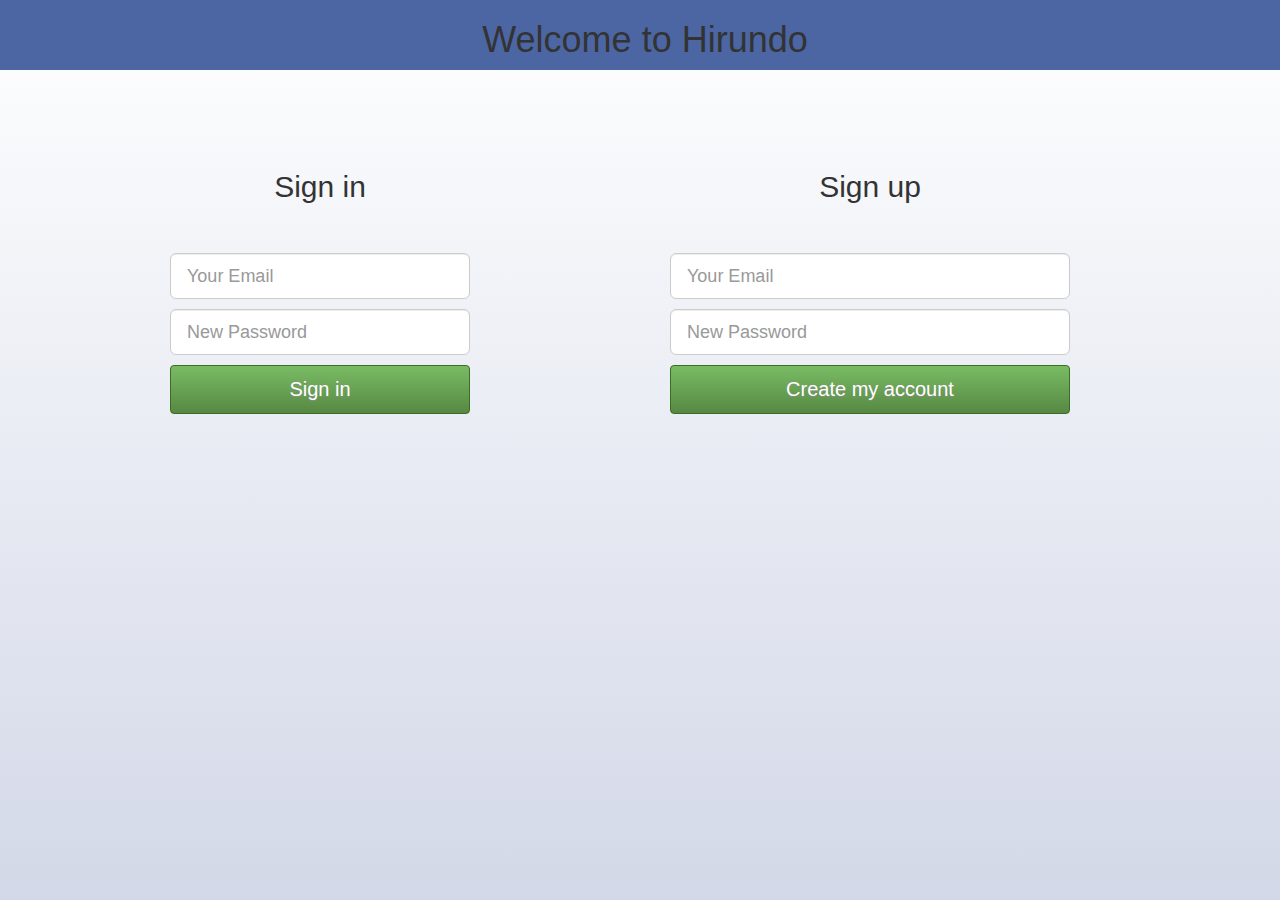
==== Herundo2/WebContent/index.html @ e3ad3f28 "Added index page and some other changes" ====
<!DOCTYPE html>
<html lang="en">
  <head>
    <meta charset="utf-8">
    <meta name="viewport" content="width=device-width, initial-scale=1.0">
    <meta name="description" content="">
    <meta name="author" content="">
    <title>Hirundo</title>
    <link href="css/bootstrap.css" rel="stylesheet">
	<link href="css/custom.css" rel="stylesheet">
	</head>

  <body>
    <div id="wrap">
      <div class="navbar navbar-default navbar-fixed-top">
        <div class="container">
          <div class="navbar-header" style="width:1150px; margin:0 auto;">
            <h1 align="center"> Welcome to Hirundo</h1>
          </div>
        </div>
      </div>
      
      <div class="container" id="home">
		<div class="row" id="row">
	
		<div class="form-div-left">
		  <form action="#" method="post" class="form" role="form">
			<div>
          	  <h2 align="center">Sign in</h2><br><br>
            </div>
            <input class="form-control input-lg" name="youremail" placeholder="Your Email" type="email" />
            <input class="form-control input-lg" name="password" placeholder="New Password" type="password" />
			  <button class="btn btn-lg btn-primary btn-block signup-btn" type="submit">
                Sign in</button>
		</form>			
	</div>
			
		<div class="form-div-right">
			<form action="#" method="post" class="form" role="form">
			<div>
            <h2 align="center">Sign up</h2><br><br>
            </div>
                           
            <input class="form-control input-lg" name="youremail" placeholder="Your Email" type="email" />
            <input class="form-control input-lg" name="password" placeholder="New Password" type="password" />
            <button class="btn btn-lg btn-primary btn-block signup-btn" type="submit">
                Create my account</button>
            </form>
			</div>	
		</div>
      </div>
    </div>

    <footer>

    </footer>

    <script src="js/jquery-2.1.4.js"></script>
    <script src="js/bootstrap.js"></script>
  </body>
</html>
---- Herundo2/WebContent/css/custom.css ----
body{
background-image: -ms-linear-gradient(top, #FFFFFF 0%, #D3D8E8 100%);
/* Mozilla Firefox */ 
background-image: -moz-linear-gradient(top, #FFFFFF 0%, #D3D8E8 100%);
/* Opera */ 
background-image: -o-linear-gradient(top, #FFFFFF 0%, #D3D8E8 100%);
/* Webkit (Safari/Chrome 10) */ 
background-image: -webkit-gradient(linear, left top, left bottom, color-stop(0, #FFFFFF), color-stop(1, #D3D8E8));
/* Webkit (Chrome 11+) */ 
background-image: -webkit-linear-gradient(top, #FFFFFF 0%, #D3D8E8 100%);
/* W3C Markup, IE10 Release Preview */ 
background-image: linear-gradient(to bottom, #FFFFFF 0%, #D3D8E8 100%);
background-repeat: no-repeat;
background-attachment: fixed;
}

.navbar-default{
	background-color:#4c66a4;
	border-bottom:none;
}
.navbar-form label{
	color:#fff;
	font-size:13px;
	font-weight:normal;
}
.navbar-form  .input-sm{
	border-radius:0;
}
legend a{
	color:#141823;
	font-size:25px;
	font-weight:bold;
}
.login-btn {
  -webkit-border-radius: 0;
  -moz-border-radius: 0;
  border-radius: 0px;
  cursor:pointer;  
  text-shadow: 1px 1px 4px #8a8a8a;
  font-family: Arial;
  color: #ffffff;
  font-size: 13px;
  background: #5b74a8;
  line-height:21px; 
  font-weight:bold; 
  padding: 3px 6px 3px 6px;
  border: solid #29447e  1px;
  text-decoration: none;
}

.login-btn:hover {
  background: #5b74a8;
  text-decoration: none;
}
.signup-btn {
  background: #79bc64;
  background-image: -webkit-linear-gradient(top, #79bc64, #578843);
  background-image: -moz-linear-gradient(top, #79bc64, #578843);
  background-image: -ms-linear-gradient(top, #79bc64, #578843);
  background-image: -o-linear-gradient(top, #79bc64, #578843);
  background-image: linear-gradient(to bottom, #79bc64, #578843);
  -webkit-border-radius: 4;
  -moz-border-radius: 4;
  border-radius: 4px;
  text-shadow: 0px 1px 0px #898a88;
  -webkit-box-shadow: 0px 0px 0px #a4e388;
  -moz-box-shadow: 0px 0px 0px #a4e388;
  box-shadow: 0px 0px 0px #a4e388;
  font-family: Arial;
  color: #ffffff;
  font-size: 20px;
  padding: 10px 20px 10px 20px;
  border: solid #3b6e22  1px;
  text-decoration: none;
}

.signup-btn:hover {
  background: #79bc64;
  background-image: -webkit-linear-gradient(top, #79bc64, #5e7056);
  background-image: -moz-linear-gradient(top, #79bc64, #5e7056);
  background-image: -ms-linear-gradient(top, #79bc64, #5e7056);
  background-image: -o-linear-gradient(top, #79bc64, #5e7056);
  background-image: linear-gradient(to bottom, #79bc64, #5e7056);
  text-decoration: none;
}
.navbar-default .navbar-brand{
		color:#fff;
		font-size:30px;
		font-weight:bold;
	}
.form .form-control { margin-bottom: 10px; }
@media (min-width:768px) {
	#wrap{
		margin-bottom:89px;
	}
	.navbar-form .lt-left{
		float:left !important;
	}
	.navbar-form .lt-right{
		float:right !important;
	}
	.navbar-form .checkbox{
		display:block;
	}
	.navbar-form input[type="password"]{
		margin-left:3px;
	}
	.navbar-form .login-btn{
		margin-left: 10px;
		margin-top: 24px;
	}
	#home{
		margin-top:50px;
	}
	#home .slogan{
		color: #0e385f;
		line-height: 29px;
		font-weight:bold;
	}

	.navbar-brand{
		padding:35px 15px;
	}
	.form-div-right{
		float:left;
		min-height:400px;
		width:400px;
		margin-top:100px;
	}
	.form-div-left{
		float:left;
		min-height:400px;
		margin-right:200px;
		margin-left:100px;
		margin-top: 100px;
		width: 300px;
	}
	#row{
		width:100%;
    	margin: auto;
	}
}
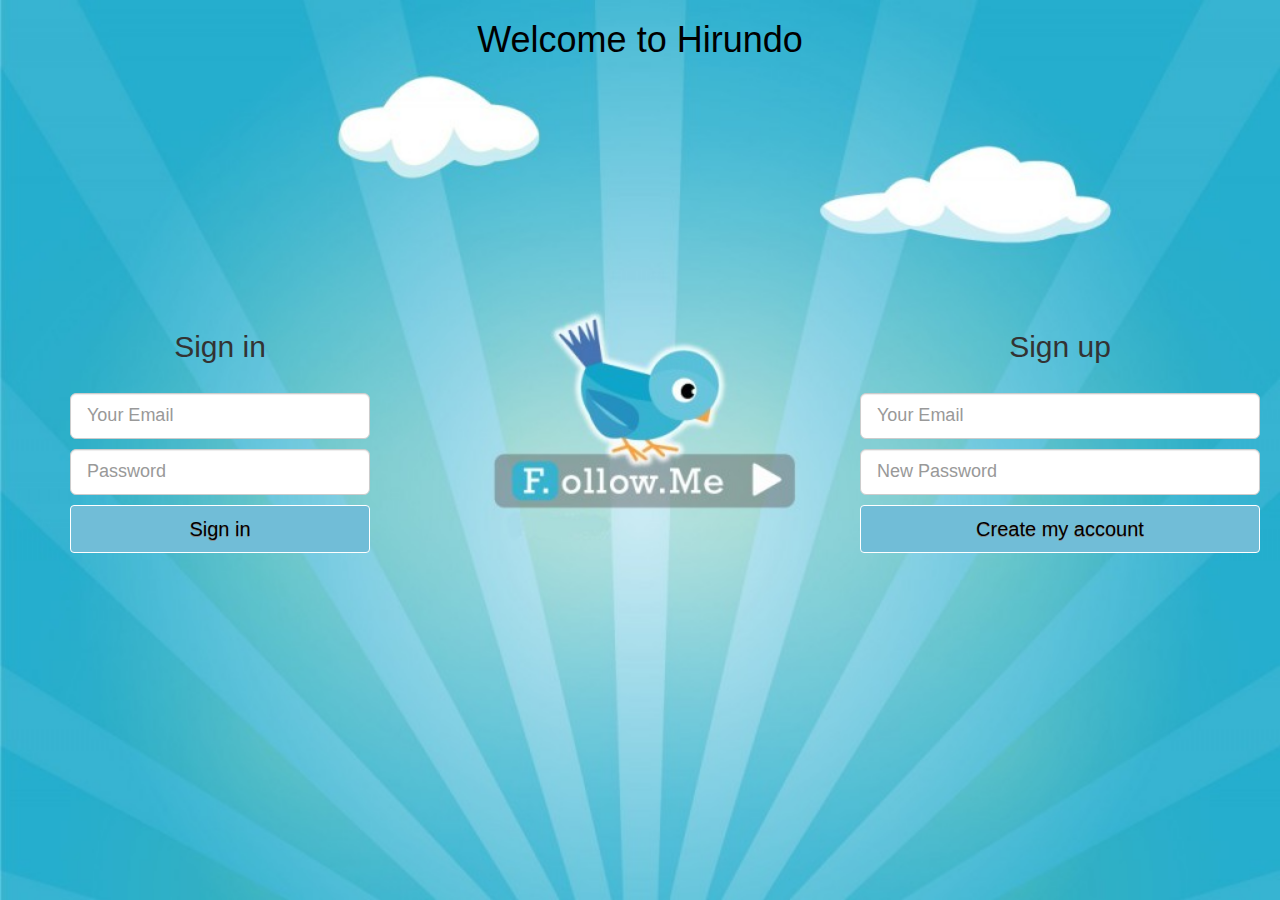
==== commit 9a3322f1: "Added page background" ====
--- a/Herundo2/WebContent/index.html
+++ b/Herundo2/WebContent/index.html
@@ -2,9 +2,10 @@
 <html lang="en">
   <head>
     <meta charset="utf-8">
-    <meta name="viewport" content="width=device-width, initial-scale=1.0">
+  <!--  <meta name="viewport" content="width=device-width, initial-scale=1.0">
     <meta name="description" content="">
     <meta name="author" content="">
+    -->
     <title>Hirundo</title>
     <link href="css/bootstrap.css" rel="stylesheet">
 	<link href="css/custom.css" rel="stylesheet">
@@ -12,38 +13,29 @@
 
   <body>
     <div id="wrap">
-      <div class="navbar navbar-default navbar-fixed-top">
-        <div class="container">
-          <div class="navbar-header" style="width:1150px; margin:0 auto;">
-            <h1 align="center"> Welcome to Hirundo</h1>
-          </div>
-        </div>
-      </div>
+     
+       <h1 align="center" style="color:#000000"> Welcome to Hirundo</h1>
       
       <div class="container" id="home">
 		<div class="row" id="row">
-	
+		
 		<div class="form-div-left">
 		  <form action="#" method="post" class="form" role="form">
-			<div>
-          	  <h2 align="center">Sign in</h2><br><br>
-            </div>
+          	  <h2 align="center">Sign in</h2><br>
             <input class="form-control input-lg" name="youremail" placeholder="Your Email" type="email" />
-            <input class="form-control input-lg" name="password" placeholder="New Password" type="password" />
-			  <button class="btn btn-lg btn-primary btn-block signup-btn" type="submit">
+            <input class="form-control input-lg" name="password" placeholder="Password" type="password" />
+			  <button class="btn btn-lg btn-primary btn-block signup-btn" style="background: #71BDD7;color:#000000;border: 1px solid #FFFFFF;" type="submit">
                 Sign in</button>
 		</form>			
 	</div>
 			
 		<div class="form-div-right">
 			<form action="#" method="post" class="form" role="form">
-			<div>
-            <h2 align="center">Sign up</h2><br><br>
-            </div>
-                           
+            	<h2 align="center">Sign up</h2><br>
+                          
             <input class="form-control input-lg" name="youremail" placeholder="Your Email" type="email" />
             <input class="form-control input-lg" name="password" placeholder="New Password" type="password" />
-            <button class="btn btn-lg btn-primary btn-block signup-btn" type="submit">
+            <button class="btn btn-lg btn-primary btn-block signup-btn" type="submit" style="background: #71BDD7;color:#000000; border: 1px solid #FFFFFF;">
                 Create my account</button>
             </form>
 			</div>	
--- a/Herundo2/WebContent/css/custom.css
+++ b/Herundo2/WebContent/css/custom.css
@@ -1,21 +1,5 @@
-body{
-background-image: -ms-linear-gradient(top, #FFFFFF 0%, #D3D8E8 100%);
-/* Mozilla Firefox */ 
-background-image: -moz-linear-gradient(top, #FFFFFF 0%, #D3D8E8 100%);
-/* Opera */ 
-background-image: -o-linear-gradient(top, #FFFFFF 0%, #D3D8E8 100%);
-/* Webkit (Safari/Chrome 10) */ 
-background-image: -webkit-gradient(linear, left top, left bottom, color-stop(0, #FFFFFF), color-stop(1, #D3D8E8));
-/* Webkit (Chrome 11+) */ 
-background-image: -webkit-linear-gradient(top, #FFFFFF 0%, #D3D8E8 100%);
-/* W3C Markup, IE10 Release Preview */ 
-background-image: linear-gradient(to bottom, #FFFFFF 0%, #D3D8E8 100%);
-background-repeat: no-repeat;
-background-attachment: fixed;
-}
-
 .navbar-default{
-	background-color:#4c66a4;
+	background-color:#F9FF81;
 	border-bottom:none;
 }
 .navbar-form label{
@@ -31,27 +15,7 @@
 	font-size:25px;
 	font-weight:bold;
 }
-.login-btn {
-  -webkit-border-radius: 0;
-  -moz-border-radius: 0;
-  border-radius: 0px;
-  cursor:pointer;  
-  text-shadow: 1px 1px 4px #8a8a8a;
-  font-family: Arial;
-  color: #ffffff;
-  font-size: 13px;
-  background: #5b74a8;
-  line-height:21px; 
-  font-weight:bold; 
-  padding: 3px 6px 3px 6px;
-  border: solid #29447e  1px;
-  text-decoration: none;
-}
 
-.login-btn:hover {
-  background: #5b74a8;
-  text-decoration: none;
-}
 .signup-btn {
   background: #79bc64;
   background-image: -webkit-linear-gradient(top, #79bc64, #578843);
@@ -75,7 +39,7 @@
 }
 
 .signup-btn:hover {
-  background: #79bc64;
+  background: #71BDD7;
   background-image: -webkit-linear-gradient(top, #79bc64, #5e7056);
   background-image: -moz-linear-gradient(top, #79bc64, #5e7056);
   background-image: -ms-linear-gradient(top, #79bc64, #5e7056);
@@ -98,9 +62,6 @@
 	}
 	.navbar-form .lt-right{
 		float:right !important;
-	}
-	.navbar-form .checkbox{
-		display:block;
 	}
 	.navbar-form input[type="password"]{
 		margin-left:3px;
@@ -125,18 +86,25 @@
 		float:left;
 		min-height:400px;
 		width:400px;
-		margin-top:100px;
+		margin-top:200px;
+		margin-right: -50px;
 	}
 	.form-div-left{
 		float:left;
 		min-height:400px;
-		margin-right:200px;
-		margin-left:100px;
-		margin-top: 100px;
+		margin-right:490px;
+		margin-left:0px;
+		margin-top: 200px;
 		width: 300px;
 	}
 	#row{
 		width:100%;
     	margin: auto;
 	}
+	body{
+	 	background-image: url("../img/logo.jpg");
+   	 	background-repeat:no-repeat;
+   		background-size:cover;
+   }	
+
 }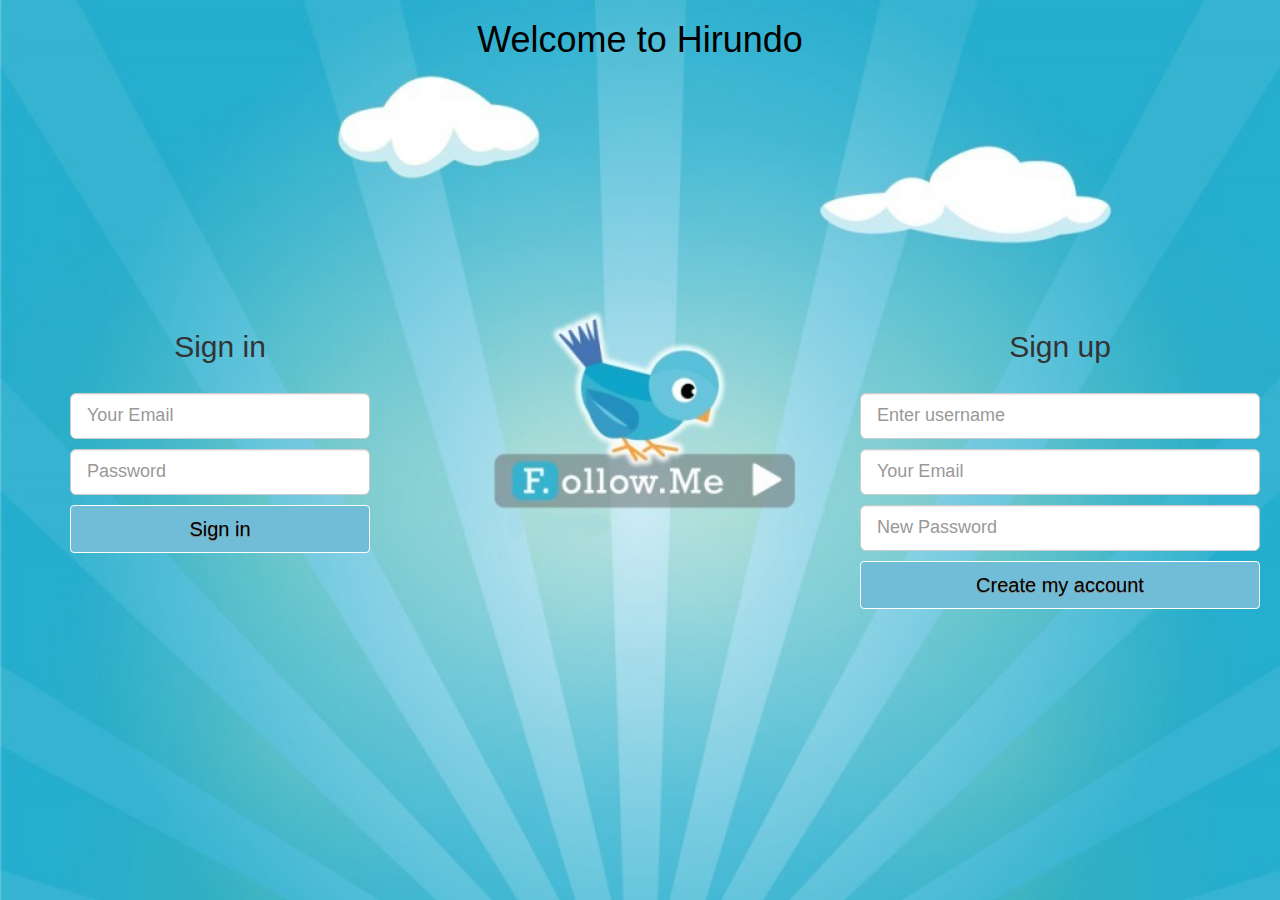
==== commit c7b2d0e8: "Login and register is working .." ====
--- a/Herundo2/WebContent/index.html
+++ b/Herundo2/WebContent/index.html
@@ -2,10 +2,6 @@
 <html lang="en">
   <head>
     <meta charset="utf-8">
-  <!--  <meta name="viewport" content="width=device-width, initial-scale=1.0">
-    <meta name="description" content="">
-    <meta name="author" content="">
-    -->
     <title>Hirundo</title>
     <link href="css/bootstrap.css" rel="stylesheet">
 	<link href="css/custom.css" rel="stylesheet">
@@ -18,23 +14,22 @@
       
       <div class="container" id="home">
 		<div class="row" id="row">
-		
 		<div class="form-div-left">
-		  <form action="#" method="post" class="form" role="form">
+		  <form action="#" method="post" class="form" role="form" id="login">
           	  <h2 align="center">Sign in</h2><br>
-            <input class="form-control input-lg" name="youremail" placeholder="Your Email" type="email" />
-            <input class="form-control input-lg" name="password" placeholder="Password" type="password" />
+            <input class="form-control input-lg" id="email" name="youremail" placeholder="Your Email" type="email" />
+            <input class="form-control input-lg" id="password" name="password" placeholder="Password" type="password" />
 			  <button class="btn btn-lg btn-primary btn-block signup-btn" style="background: #71BDD7;color:#000000;border: 1px solid #FFFFFF;" type="submit">
                 Sign in</button>
 		</form>			
 	</div>
 			
 		<div class="form-div-right">
-			<form action="#" method="post" class="form" role="form">
+			<form action="#" method="post" class="form" role="form" id="register">
             	<h2 align="center">Sign up</h2><br>
-                          
-            <input class="form-control input-lg" name="youremail" placeholder="Your Email" type="email" />
-            <input class="form-control input-lg" name="password" placeholder="New Password" type="password" />
+            <input class="form-control input-lg" name="yourusername" id="register_username" placeholder="Enter username" type="text" />             
+            <input class="form-control input-lg" name="youremail" id="register_email" placeholder="Your Email" type="email" />
+            <input class="form-control input-lg" name="password" id="register_pass" placeholder="New Password" type="password" />
             <button class="btn btn-lg btn-primary btn-block signup-btn" type="submit" style="background: #71BDD7;color:#000000; border: 1px solid #FFFFFF;">
                 Create my account</button>
             </form>
@@ -49,5 +44,6 @@
 
     <script src="js/jquery-2.1.4.js"></script>
     <script src="js/bootstrap.js"></script>
+    <script src="js/index.js"></script>
   </body>
 </html>